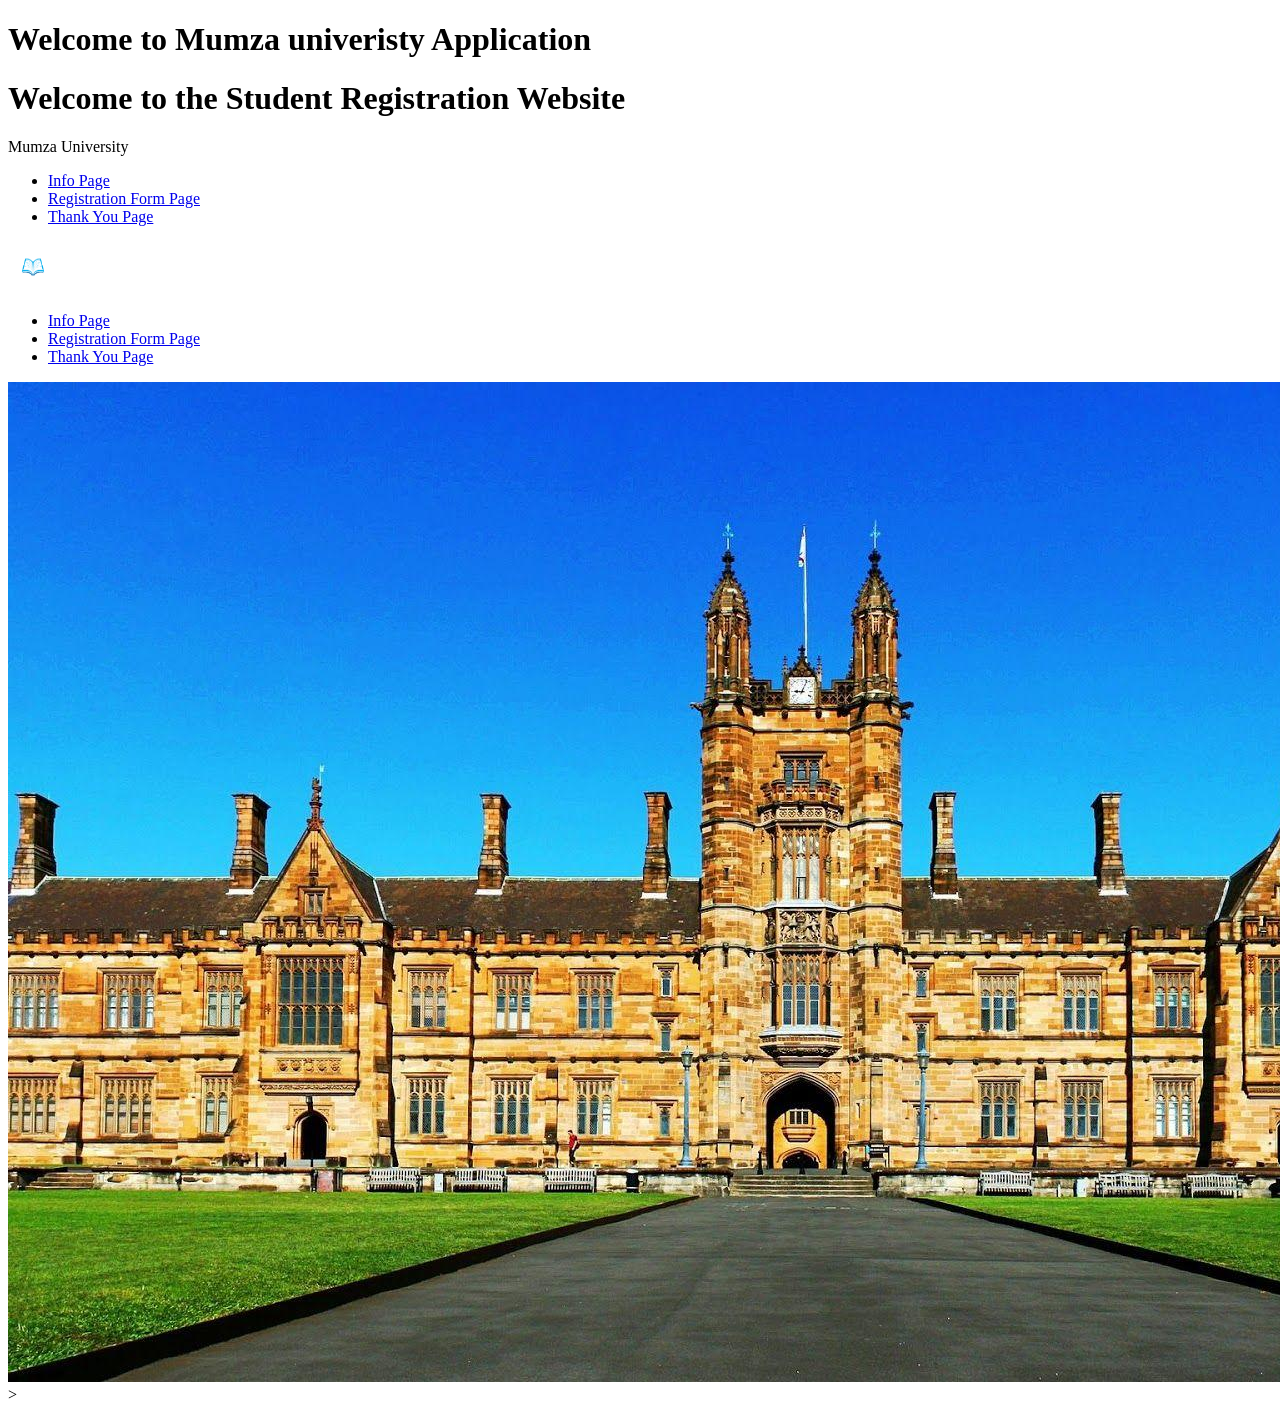
==== 2_StudentRegistrationWebsite/index.html @ 3c04cadf "Add front-page image to index.html Insert a div.wrapper (.front_page_pic) and an <img> referencing ." ====
<!DOCTYPE html>

<html lang = "en">
<head>
    <meta charset = "UTF-8" />
    <meta http-equiv = "X-UA-Compatible" content = "IE=edge" /><!-- Ensure compatibility with the latest version of Internet Explorer -->
    <meta name = "viewport" content = "width=device-width, initial-scale=1.0" /> <!-- Ensure that the website is repsonsive on both mobile and desktop device-->
<title>Student Registration Website  </title>
<body>


<h1> Welcome to Mumza univeristy Application</h1>



<h1> Welcome to the Student Registration Website</h1>

<nav id = "nav_bar">
    <div class = "logo"> Mumza University </div>
         <ul class = "nav_links">
        <li><a href = "info.html">Info Page</a></li>
        <li><a href = "registration.html">Registration Form Page</a></li>
        <li><a href = "thankyou.html">Thank You Page</a></li>
        </ul>
    </div>
</nav>

<nav id = "book_menu">
    <div class = "book_icon" onclick="toggleMenu()">
       <img src ="./assets/education_logo.jpg" alt = "Education book logo" height ="50" width ="50">
    </div>
     <div>
        <ul class = "book_links">
            <li><a href = "info.html" onclick = "toggleMenu()">Info Page</a></li>
            <li><a href = "registration.html" onclick = "toggleMenu()">Registration Form Page</a></li>
            <li><a href = "thankyou.html" onclick = "toggleMenu()">Thank You Page</a></li>
            </ul>
    </div>    
</nav>

<section id = front_page>
<div class = "front_page_pic">
<img src = "./assets/University_Image.jpg" alt = "Front page picture of students">


</div>



</section> >






</body>

</head>



</html>

<!--The pages that this system will have are: -->
<!--Info page -->
<!--Registration form page -->
<!--Thank you page -->
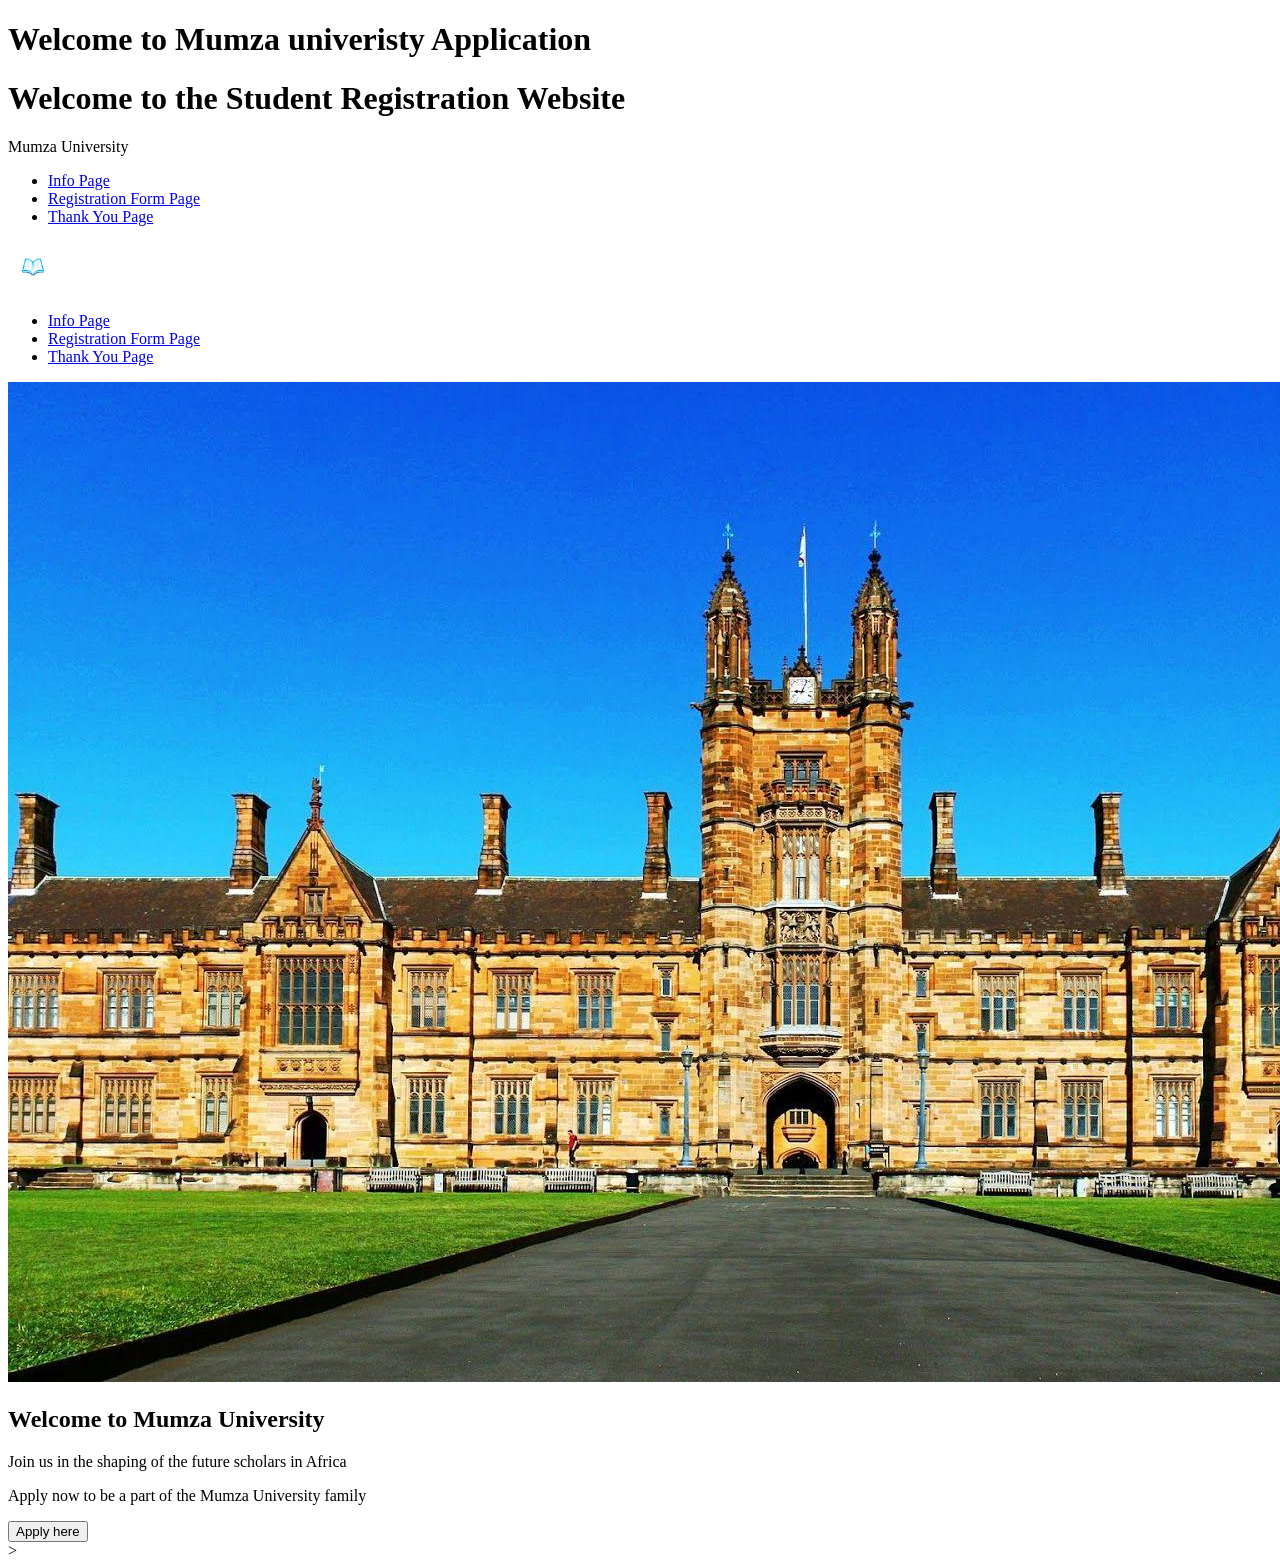
==== commit ebf9ec8b: "Rename front page to info section and add content Update nav and mobile menu links to use the intern" ====
--- a/2_StudentRegistrationWebsite/index.html
+++ b/2_StudentRegistrationWebsite/index.html
@@ -18,7 +18,7 @@
 <nav id = "nav_bar">
     <div class = "logo"> Mumza University </div>
          <ul class = "nav_links">
-        <li><a href = "info.html">Info Page</a></li>
+        <li><a href = "#info_page">Info Page</a></li>
         <li><a href = "registration.html">Registration Form Page</a></li>
         <li><a href = "thankyou.html">Thank You Page</a></li>
         </ul>
@@ -31,17 +31,24 @@
     </div>
      <div>
         <ul class = "book_links">
-            <li><a href = "info.html" onclick = "toggleMenu()">Info Page</a></li>
+            <li><a href = "#info_page" onclick = "toggleMenu()">Info Page</a></li>
             <li><a href = "registration.html" onclick = "toggleMenu()">Registration Form Page</a></li>
             <li><a href = "thankyou.html" onclick = "toggleMenu()">Thank You Page</a></li>
             </ul>
     </div>    
 </nav>
 
-<section id = front_page>
-<div class = "front_page_pic">
+<section id = "info_page">
+<div class = "info_page_pic">
 <img src = "./assets/University_Image.jpg" alt = "Front page picture of students">
-
+<div class = "info_page_text">
+    <h1 class = "info_page_text_h1"> Welcome to Mumza University </h1>
+    <p class = "info_page_text_p1"> Join us in the shaping of the future scholars in Africa</p>
+    <p class = "info_page_text_p2"> Apply now to be a part of the Mumza University family</p>
+   <div class="btn-container">
+        <button class="btn btn-color-1" onclick="location.href='registration.html'">Apply here</button>
+      </div> 
+</div>
 
 </div>
 
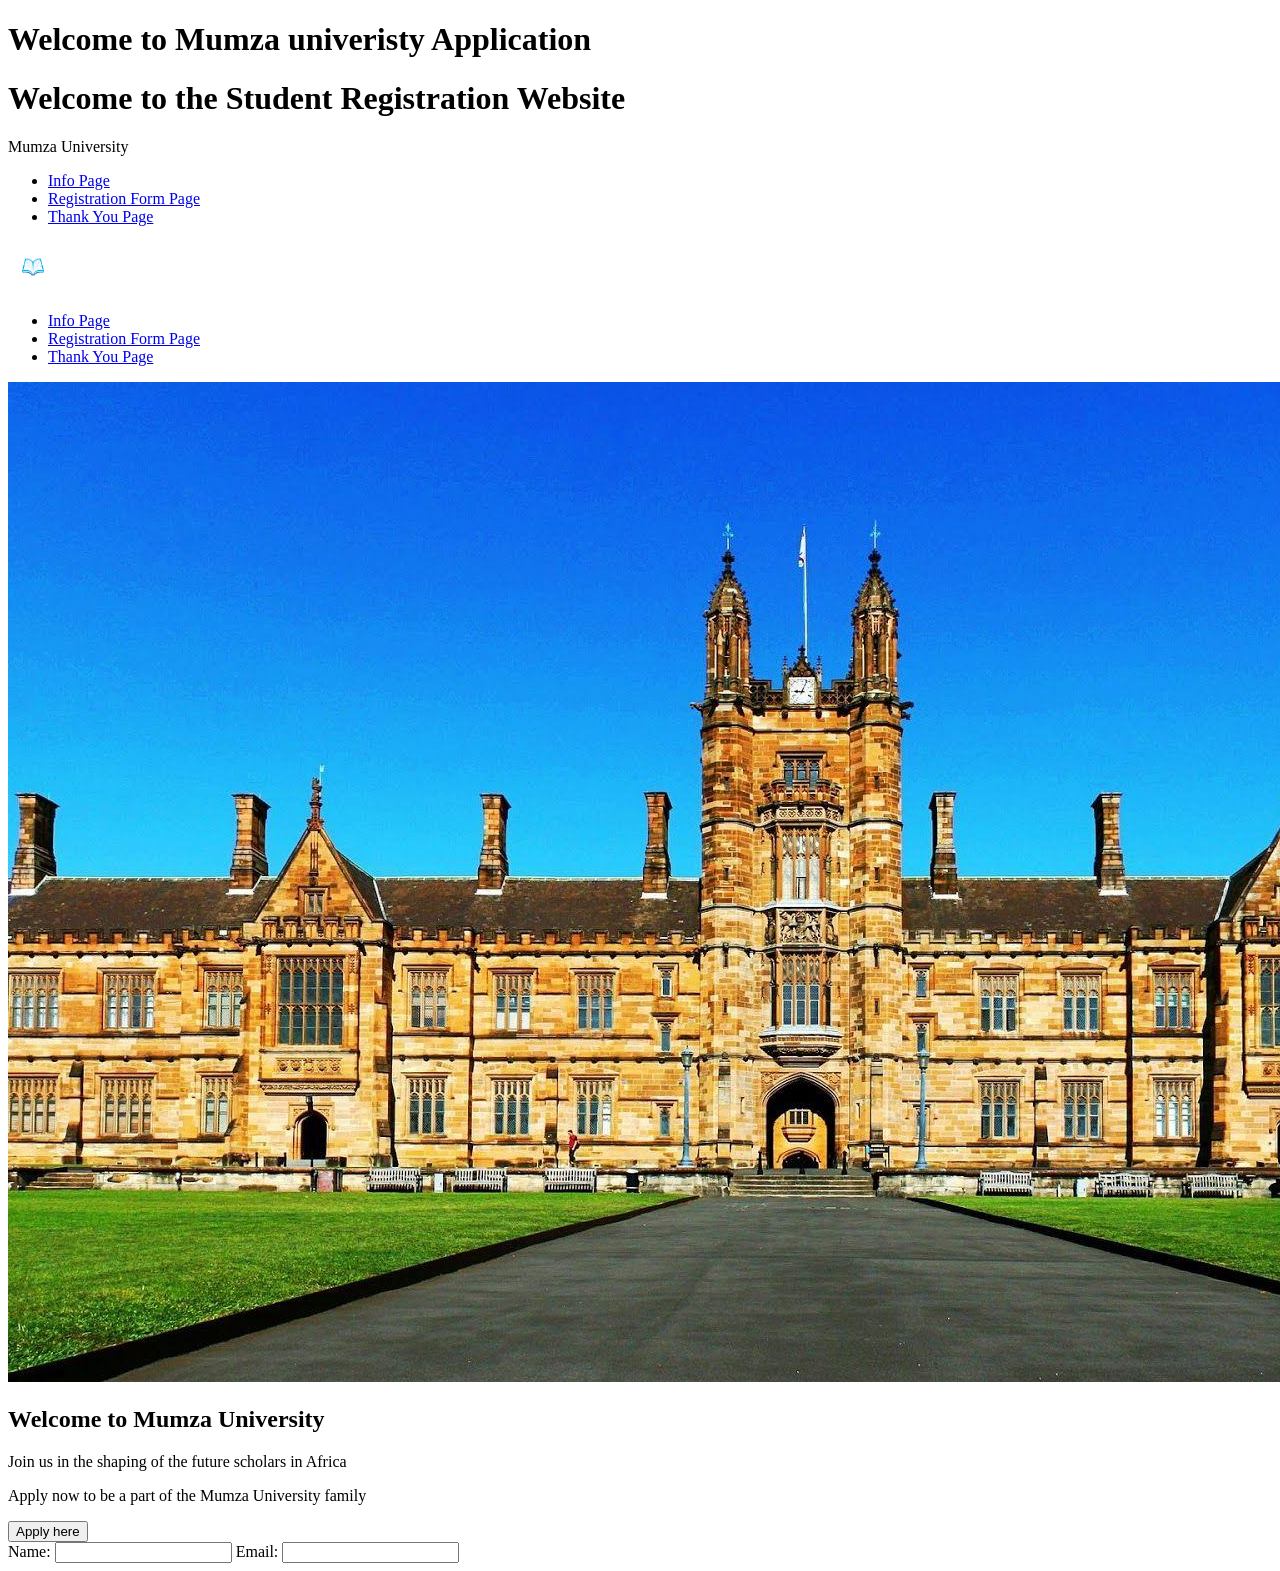
==== commit fab26d55: "Add registration section with basic form Add an info page comment and introduce a new #reg_page sect" ====
--- a/2_StudentRegistrationWebsite/index.html
+++ b/2_StudentRegistrationWebsite/index.html
@@ -38,6 +38,7 @@
     </div>    
 </nav>
 
+<!--Info Page -->
 <section id = "info_page">
 <div class = "info_page_pic">
 <img src = "./assets/University_Image.jpg" alt = "Front page picture of students">
@@ -54,7 +55,36 @@
 
 
 
-</section> >
+</section>
+
+<!--Registration Page -->
+<section id = "reg_page">
+<div class = "reg_form">
+<form action="/submit" method = "POST">
+<label for = "name"> Name: </label>
+<input type = "text" id = "name" name = "name" required>
+
+<label for = "email"> Email: </label>
+<input type = "email" id = "email" name = "email" required>
+
+
+
+
+
+</form>
+
+
+
+
+</div>
+
+
+
+
+
+</section>
+
+
 
 
 
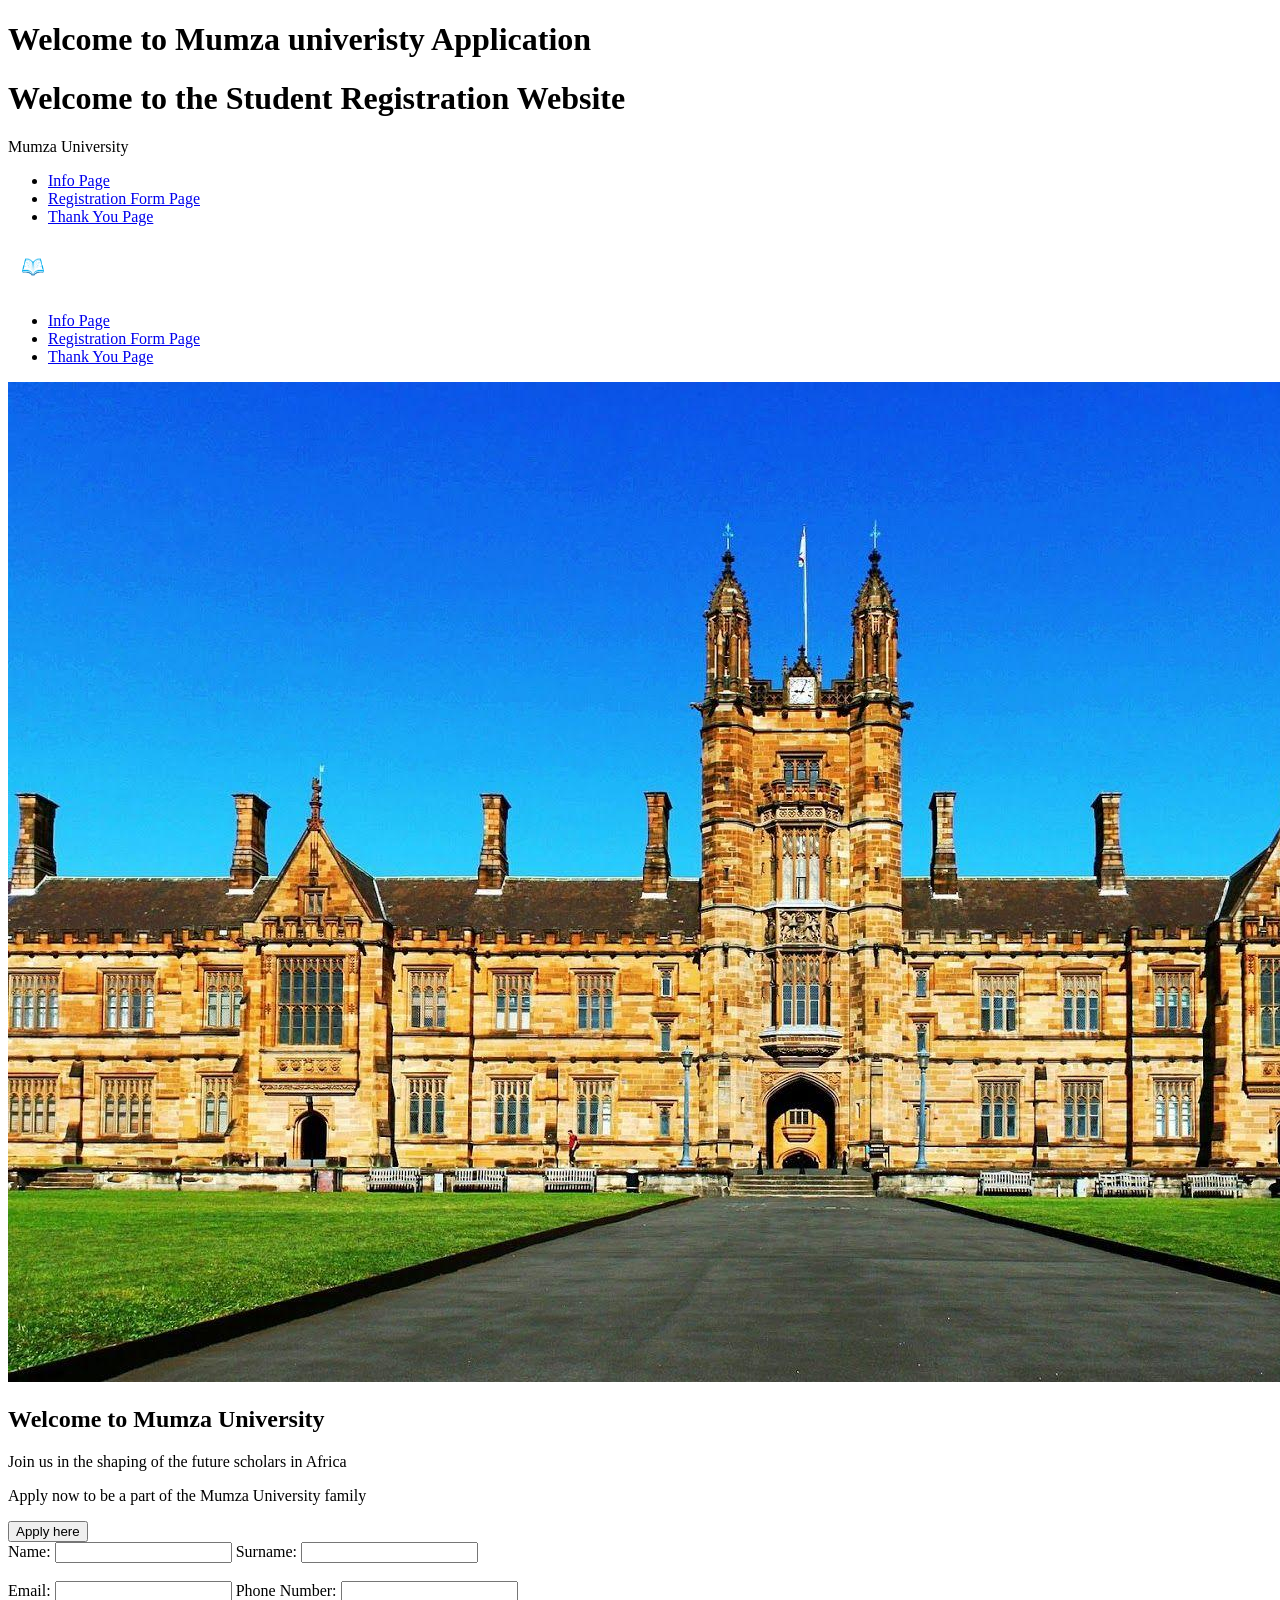
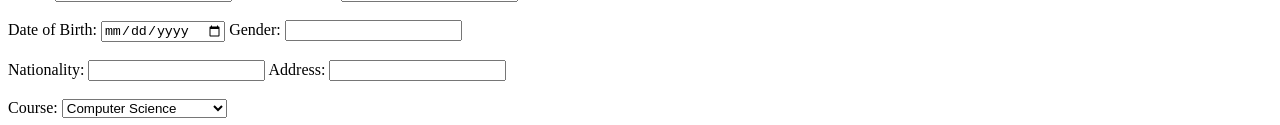
==== commit 38537e61: "Expand student registration form fields Add several new required inputs to the registration form: su" ====
--- a/2_StudentRegistrationWebsite/index.html
+++ b/2_StudentRegistrationWebsite/index.html
@@ -60,13 +60,45 @@
 <!--Registration Page -->
 <section id = "reg_page">
 <div class = "reg_form">
+
 <form action="/submit" method = "POST">
 <label for = "name"> Name: </label>
 <input type = "text" id = "name" name = "name" required>
 
+<label for = "surname"> Surname: </label>
+<input type = "text" id = "surname" name = "surname" required><br><br>
+
+
 <label for = "email"> Email: </label>
 <input type = "email" id = "email" name = "email" required>
 
+<label for = "phone"> Phone Number: </label>
+<input type = "tel" id = "phone" name = "phone" required><br><br>
+
+<label for = "dob"> Date of Birth: </label>
+<input type = "date" id = "dob" name = "dob" required>
+
+<label for = "gender"> Gender: </label>
+<input type = "text" id = "gender" name = "gender" required><br><br>
+
+<label for = "nationality"> Nationality: </label>
+<input type = "text" id = "nationality" name = "nationality" required>
+
+<label for = "address"> Address: </label>
+<input type = "text" id = "address" name = "address" required><br><br>
+
+<label for = "course"> Course: </label>
+<select id = "course" name = "course" required>
+    <option value = "computer_science"> Computer Science </option>
+    <option value = "business_administration"> Business Administration </option>
+    <option value = "engineering"> Engineering </option>
+    <option value = "medicine"> Medicine </option>
+    <option value = "law"> Law </option>
+    <option value = "education"> Education </option>
+    <option value = "arts"> Arts </option>
+    <option value = "social_sciences"> Social Sciences </option>
+    <option value = "natural_sciences"> Natural Sciences </option>
+</select>
 
 
 
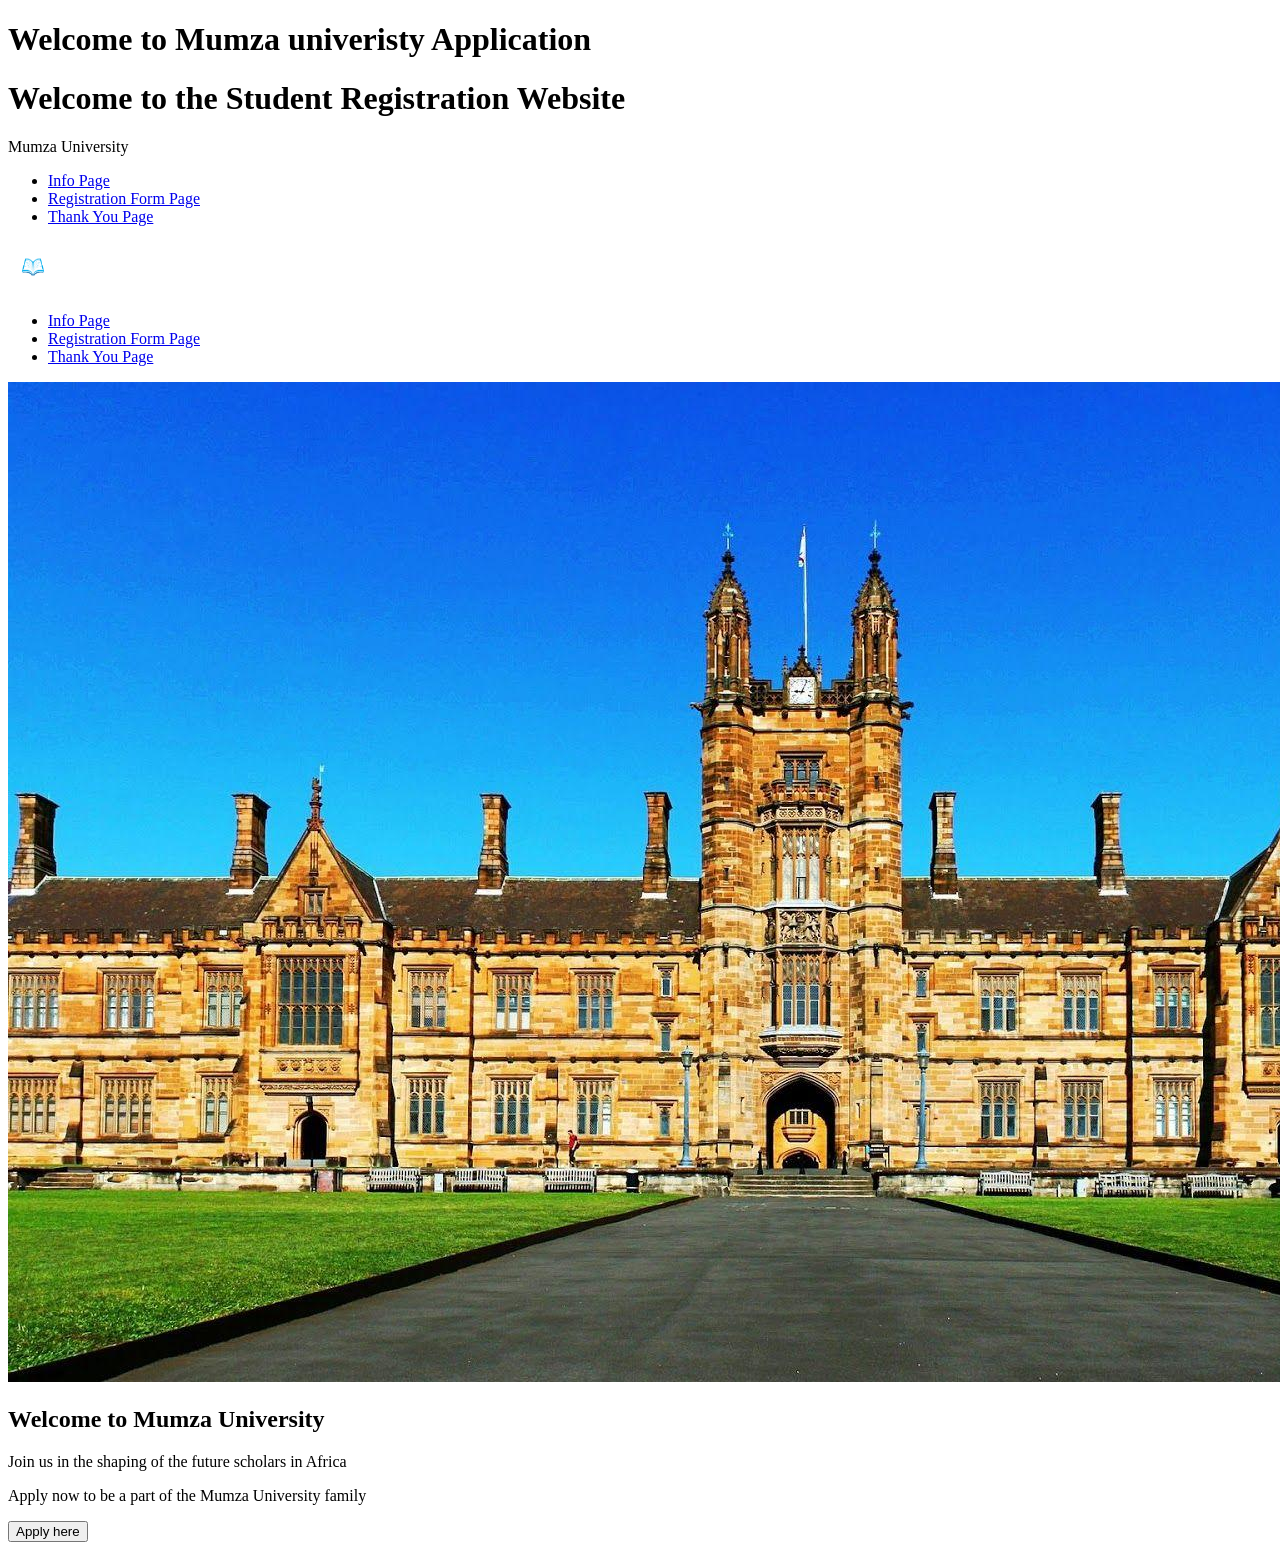
==== commit 28b2545b: "Extract registration form to registration.html Remove embedded registration section from 2_StudentRe" ====
--- a/2_StudentRegistrationWebsite/index.html
+++ b/2_StudentRegistrationWebsite/index.html
@@ -57,64 +57,7 @@
 
 </section>
 
-<!--Registration Page -->
-<section id = "reg_page">
-<div class = "reg_form">
 
-<form action="/submit" method = "POST">
-<label for = "name"> Name: </label>
-<input type = "text" id = "name" name = "name" required>
-
-<label for = "surname"> Surname: </label>
-<input type = "text" id = "surname" name = "surname" required><br><br>
-
-
-<label for = "email"> Email: </label>
-<input type = "email" id = "email" name = "email" required>
-
-<label for = "phone"> Phone Number: </label>
-<input type = "tel" id = "phone" name = "phone" required><br><br>
-
-<label for = "dob"> Date of Birth: </label>
-<input type = "date" id = "dob" name = "dob" required>
-
-<label for = "gender"> Gender: </label>
-<input type = "text" id = "gender" name = "gender" required><br><br>
-
-<label for = "nationality"> Nationality: </label>
-<input type = "text" id = "nationality" name = "nationality" required>
-
-<label for = "address"> Address: </label>
-<input type = "text" id = "address" name = "address" required><br><br>
-
-<label for = "course"> Course: </label>
-<select id = "course" name = "course" required>
-    <option value = "computer_science"> Computer Science </option>
-    <option value = "business_administration"> Business Administration </option>
-    <option value = "engineering"> Engineering </option>
-    <option value = "medicine"> Medicine </option>
-    <option value = "law"> Law </option>
-    <option value = "education"> Education </option>
-    <option value = "arts"> Arts </option>
-    <option value = "social_sciences"> Social Sciences </option>
-    <option value = "natural_sciences"> Natural Sciences </option>
-</select>
-
-
-
-
-</form>
-
-
-
-
-</div>
-
-
-
-
-
-</section>
 
 
 
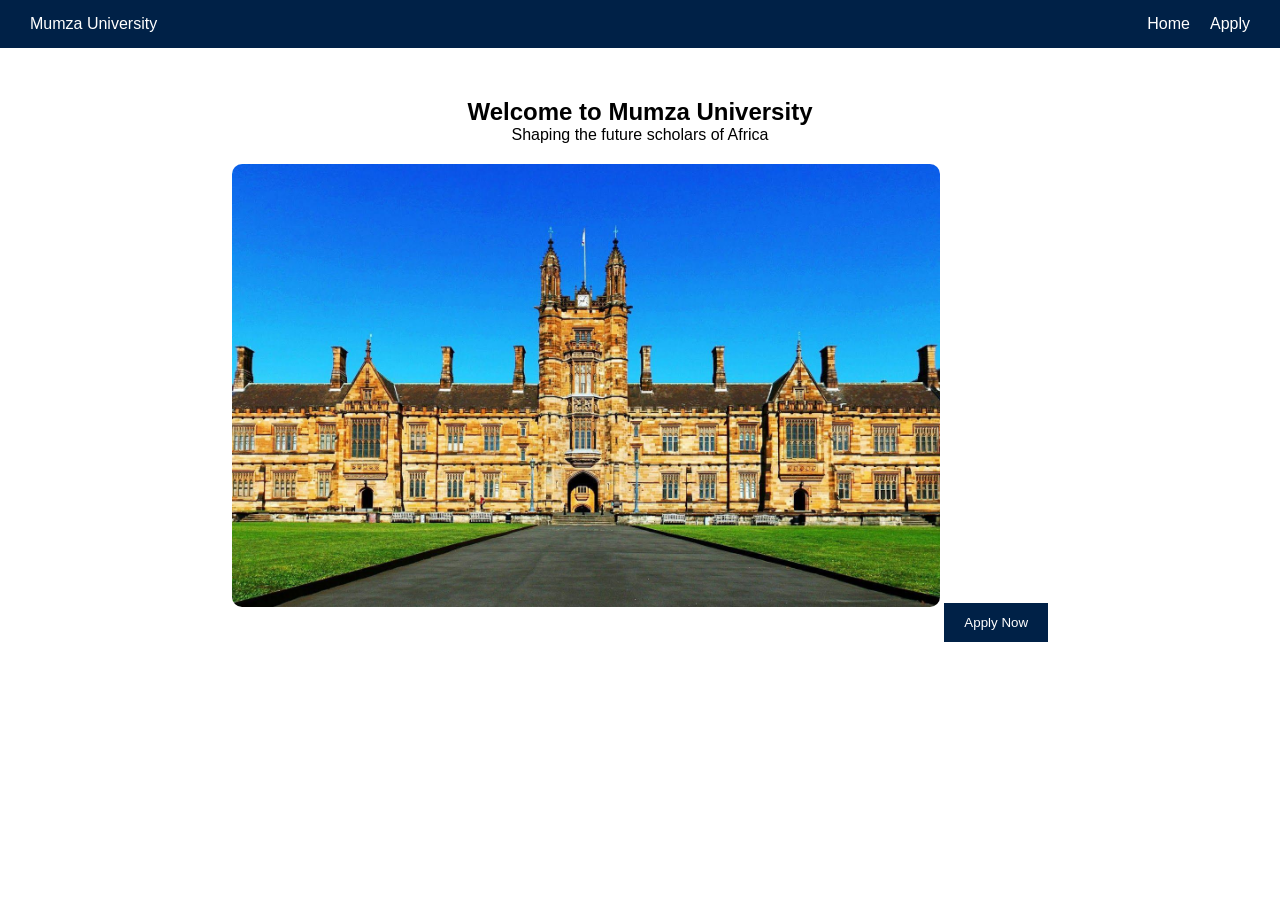
==== commit 81389aab: "Replace infoPage with index.html; update UI assets Add a new index.html as the main info/hero page (" ====
--- a/2_StudentRegistrationWebsite/index.html
+++ b/2_StudentRegistrationWebsite/index.html
@@ -1,80 +1,41 @@
 <!DOCTYPE html>
+<html lang="en">
+<head>
+  <meta charset="UTF-8">
+  <title>Mumza University</title>
+  <link rel="stylesheet" href="style.css">
+</head>
 
-<html lang = "en">
-<head>
-    <meta charset = "UTF-8" />
-    <meta http-equiv = "X-UA-Compatible" content = "IE=edge" /><!-- Ensure compatibility with the latest version of Internet Explorer -->
-    <meta name = "viewport" content = "width=device-width, initial-scale=1.0" /> <!-- Ensure that the website is repsonsive on both mobile and desktop device-->
-<title>Student Registration Website  </title>
 <body>
 
+<!-- NAVBAR -->
+<nav id="nav_bar">
+  <div class="logo">Mumza University</div>
 
-<h1> Welcome to Mumza univeristy Application</h1>
+  <ul class="nav_links">
+    <li><a href="#info_page">Home</a></li>
+    <li><a href="registration.html">Apply</a></li>
+  </ul>
 
-
-
-<h1> Welcome to the Student Registration Website</h1>
-
-<nav id = "nav_bar">
-    <div class = "logo"> Mumza University </div>
-         <ul class = "nav_links">
-        <li><a href = "#info_page">Info Page</a></li>
-        <li><a href = "registration.html">Registration Form Page</a></li>
-        <li><a href = "thankyou.html">Thank You Page</a></li>
-        </ul>
-    </div>
+  <div class="menu-icon" onclick="toggleMenu()">☰</div>
 </nav>
 
-<nav id = "book_menu">
-    <div class = "book_icon" onclick="toggleMenu()">
-       <img src ="./assets/education_logo.jpg" alt = "Education book logo" height ="50" width ="50">
-    </div>
-     <div>
-        <ul class = "book_links">
-            <li><a href = "#info_page" onclick = "toggleMenu()">Info Page</a></li>
-            <li><a href = "registration.html" onclick = "toggleMenu()">Registration Form Page</a></li>
-            <li><a href = "thankyou.html" onclick = "toggleMenu()">Thank You Page</a></li>
-            </ul>
-    </div>    
-</nav>
-
-<!--Info Page -->
-<section id = "info_page">
-<div class = "info_page_pic">
-<img src = "./assets/University_Image.jpg" alt = "Front page picture of students">
-<div class = "info_page_text">
-    <h1 class = "info_page_text_h1"> Welcome to Mumza University </h1>
-    <p class = "info_page_text_p1"> Join us in the shaping of the future scholars in Africa</p>
-    <p class = "info_page_text_p2"> Apply now to be a part of the Mumza University family</p>
-   <div class="btn-container">
-        <button class="btn btn-color-1" onclick="location.href='registration.html'">Apply here</button>
-      </div> 
+<!-- MOBILE MENU -->
+<div class="mobile_menu">
+  <a href="#info_page">Home</a>
+  <a href="registration.html">Apply</a>
 </div>
 
-</div>
+<!-- HERO SECTION -->
+<section id="info_page">
+  <h1>Welcome to Mumza University</h1>
+  <p>Shaping the future scholars of Africa</p>
 
+  <img src="./assets/University_Image.jpg">
 
-
+  <button onclick="goToApply()">Apply Now</button>
 </section>
 
-
-
-
-
-
-
-
-
-
+<script src="script.js"></script>
 </body>
-
-</head>
-
-
-
-</html>
-
-<!--The pages that this system will have are: -->
-<!--Info page -->
-<!--Registration form page -->
-<!--Thank you page -->
+</html>
--- a/2_StudentRegistrationWebsite/style.css
+++ b/2_StudentRegistrationWebsite/style.css
@@ -0,0 +1,73 @@
+/* RESET */
+* {
+  margin: 0;
+  padding: 0;
+  box-sizing: border-box;
+  font-family: Arial;
+}
+
+/* NAVBAR */
+#nav_bar {
+  display: flex;
+  justify-content: space-between;
+  align-items: center;
+  background: #002147;
+  color: white;
+  padding: 15px 30px;
+}
+
+.nav_links {
+  display: flex;
+  list-style: none;
+  gap: 20px;
+}
+
+.nav_links a {
+  color: white;
+  text-decoration: none;
+}
+
+/* MENU ICON */
+.menu-icon {
+  display: none;
+  cursor: pointer;
+  font-size: 25px;
+}
+
+/* MOBILE MENU */
+.mobile_menu {
+  display: none;
+  flex-direction: column;
+  background: #002147;
+}
+
+.mobile_menu a {
+  color: white;
+  padding: 10px;
+  text-decoration: none;
+}
+
+/* HERO */
+#info_page {
+  text-align: center;
+  padding: 50px;
+}
+
+#info_page img {
+  width: 60%;
+  margin: 20px 0;
+  border-radius: 10px;
+}
+
+/* BUTTON */
+button {
+  padding: 12px 20px;
+  border: none;
+  background: #002147;
+  color: white;
+  cursor: pointer;
+}
+
+button:hover {
+  background: #004080;
+}
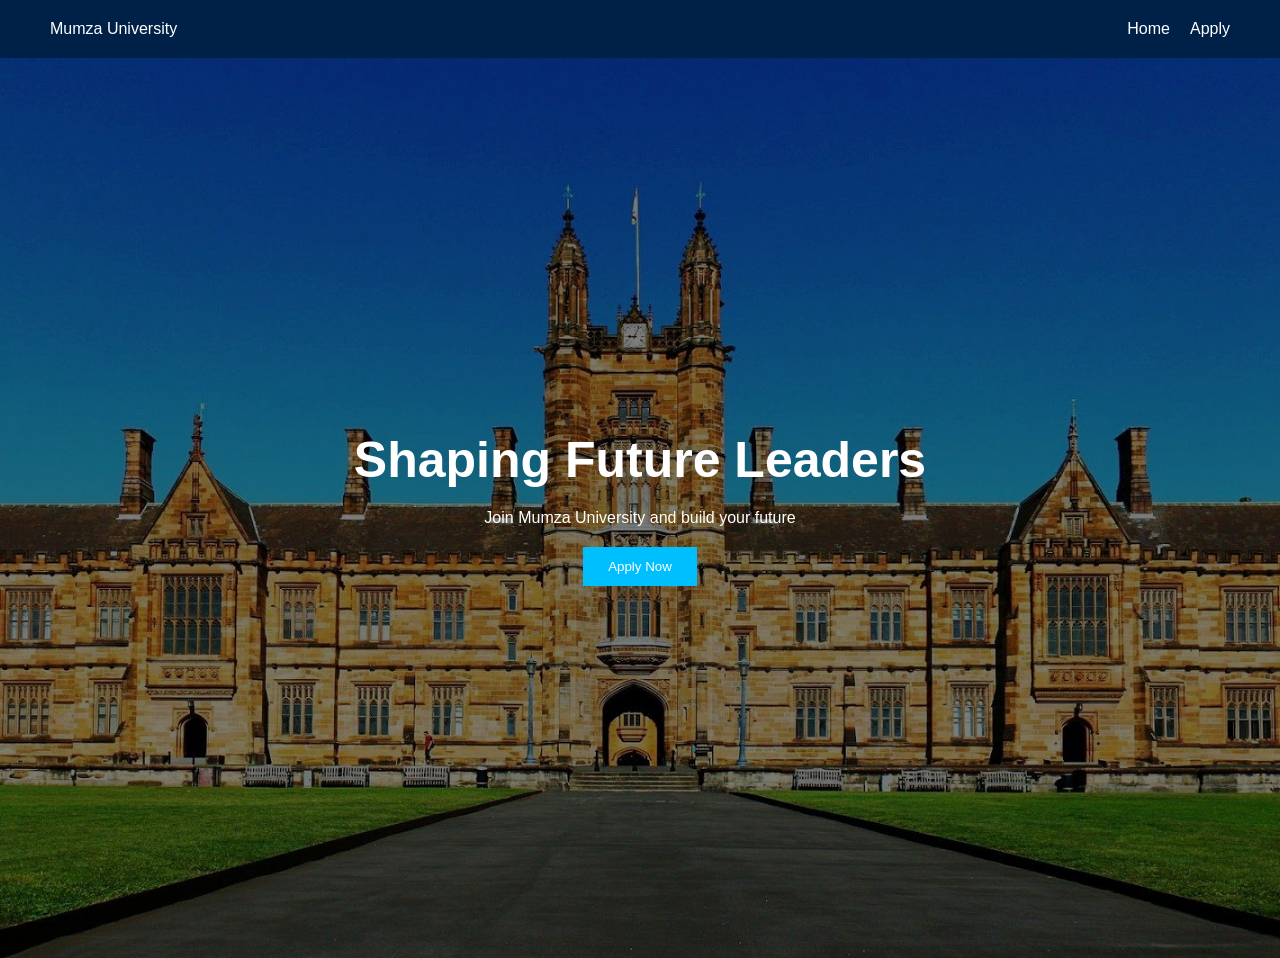
==== commit 1a03c09c: "Refactor layout, styles and registration flow Revamp site structure and styling: unify navbar classe" ====
--- a/2_StudentRegistrationWebsite/index.html
+++ b/2_StudentRegistrationWebsite/index.html
@@ -4,36 +4,25 @@
   <meta charset="UTF-8">
   <title>Mumza University</title>
   <link rel="stylesheet" href="style.css">
+  <link rel="stylesheet" href="mediaqueries.css">
 </head>
 
 <body>
 
-<!-- NAVBAR -->
-<nav id="nav_bar">
+<nav class="navbar">
   <div class="logo">Mumza University</div>
-
-  <ul class="nav_links">
-    <li><a href="#info_page">Home</a></li>
+  <ul class="nav-links">
+    <li><a href="#">Home</a></li>
     <li><a href="registration.html">Apply</a></li>
   </ul>
-
-  <div class="menu-icon" onclick="toggleMenu()">☰</div>
 </nav>
 
-<!-- MOBILE MENU -->
-<div class="mobile_menu">
-  <a href="#info_page">Home</a>
-  <a href="registration.html">Apply</a>
-</div>
-
-<!-- HERO SECTION -->
-<section id="info_page">
-  <h1>Welcome to Mumza University</h1>
-  <p>Shaping the future scholars of Africa</p>
-
-  <img src="./assets/University_Image.jpg">
-
-  <button onclick="goToApply()">Apply Now</button>
+<section class="hero">
+  <div class="hero-text">
+    <h1>Shaping Future Leaders</h1>
+    <p>Join Mumza University and build your future</p>
+    <button onclick="goToApply()">Apply Now</button>
+  </div>
 </section>
 
 <script src="script.js"></script>
--- a/2_StudentRegistrationWebsite/style.css
+++ b/2_StudentRegistrationWebsite/style.css
@@ -7,67 +7,144 @@
 }
 
 /* NAVBAR */
-#nav_bar {
+.navbar {
   display: flex;
   justify-content: space-between;
-  align-items: center;
+  padding: 20px 50px;
   background: #002147;
   color: white;
-  padding: 15px 30px;
 }
 
-.nav_links {
+.nav-links {
   display: flex;
+  gap: 20px;
   list-style: none;
-  gap: 20px;
 }
 
-.nav_links a {
+.nav-links a {
   color: white;
   text-decoration: none;
 }
 
-/* MENU ICON */
-.menu-icon {
-  display: none;
-  cursor: pointer;
-  font-size: 25px;
+/* HERO */
+.hero {
+  height: 100vh;
+  background: url('./assets/University_Image.jpg') no-repeat center/cover;
+  display: flex;
+  justify-content: center;
+  align-items: center;
+  position: relative;
 }
 
-/* MOBILE MENU */
-.mobile_menu {
-  display: none;
-  flex-direction: column;
-  background: #002147;
+/* OVERLAY */
+.hero::before {
+  content: "";
+  position: absolute;
+  width: 100%;
+  height: 100%;
+  background: rgba(0,0,0,0.5);
 }
 
-.mobile_menu a {
+/* TEXT */
+.hero-text {
+  position: relative;
   color: white;
-  padding: 10px;
-  text-decoration: none;
+  text-align: center;
+
+  animation: fadeIn 2s ease-in;
 }
 
-/* HERO */
-#info_page {
-  text-align: center;
-  padding: 50px;
+.hero-text h1 {
+  font-size: 50px;
 }
 
-#info_page img {
-  width: 60%;
+.hero-text p {
   margin: 20px 0;
-  border-radius: 10px;
 }
 
 /* BUTTON */
 button {
-  padding: 12px 20px;
+  padding: 12px 25px;
   border: none;
-  background: #002147;
+  background: #00bfff;
   color: white;
   cursor: pointer;
+  transition: 0.3s;
 }
 
 button:hover {
-  background: #004080;
+  transform: scale(1.05);
+}
+
+/* FORM PAGE */
+#reg_page {
+  display: flex;
+  justify-content: center;
+  align-items: center;
+  height: 100vh;
+  background: linear-gradient(135deg, #002147, #004080);
+}
+
+.reg_form {
+  background: white;
+  padding: 40px;
+  width: 400px;
+  border-radius: 10px;
+
+  border: 3px solid #00bfff;
+  animation: slideUp 1s ease;
+}
+
+.reg_form input,
+.reg_form select {
+  width: 100%;
+  padding: 10px;
+  margin: 10px 0;
+}
+
+.reg_form button {
+  width: 100%;
+}
+
+/* THANK YOU */
+#thank_you_page {
+  height: 100vh;
+  background: url('./assets/ThankYou_Image2.jpg') no-repeat center/cover;
+  display: flex;
+  justify-content: center;
+  align-items: center;
+  position: relative;
+}
+
+#thank_you_page::before {
+  content: "";
+  position: absolute;
+  width: 100%;
+  height: 100%;
+  background: rgba(0,0,0,0.6);
+}
+
+.thank_you_content {
+  position: relative;
+  color: white;
+  text-align: center;
+
+  animation: fadeIn 2s ease;
+}
+
+/* ANIMATIONS */
+@keyframes fadeIn {
+  from {opacity: 0;}
+  to {opacity: 1;}
+}
+
+@keyframes slideUp {
+  from {
+    transform: translateY(50px);
+    opacity: 0;
+  }
+  to {
+    transform: translateY(0);
+    opacity: 1;
+  }
 }
--- a/2_StudentRegistrationWebsite/mediaqueries.css
+++ b/2_StudentRegistrationWebsite/mediaqueries.css
@@ -0,0 +1,20 @@
+@media (max-width: 768px) {
+
+  .navbar {
+    flex-direction: column;
+    text-align: center;
+  }
+
+  .nav-links {
+    flex-direction: column;
+    gap: 10px;
+  }
+
+  .hero-text h1 {
+    font-size: 30px;
+  }
+
+  .reg_form {
+    width: 90%;
+  }
+}
